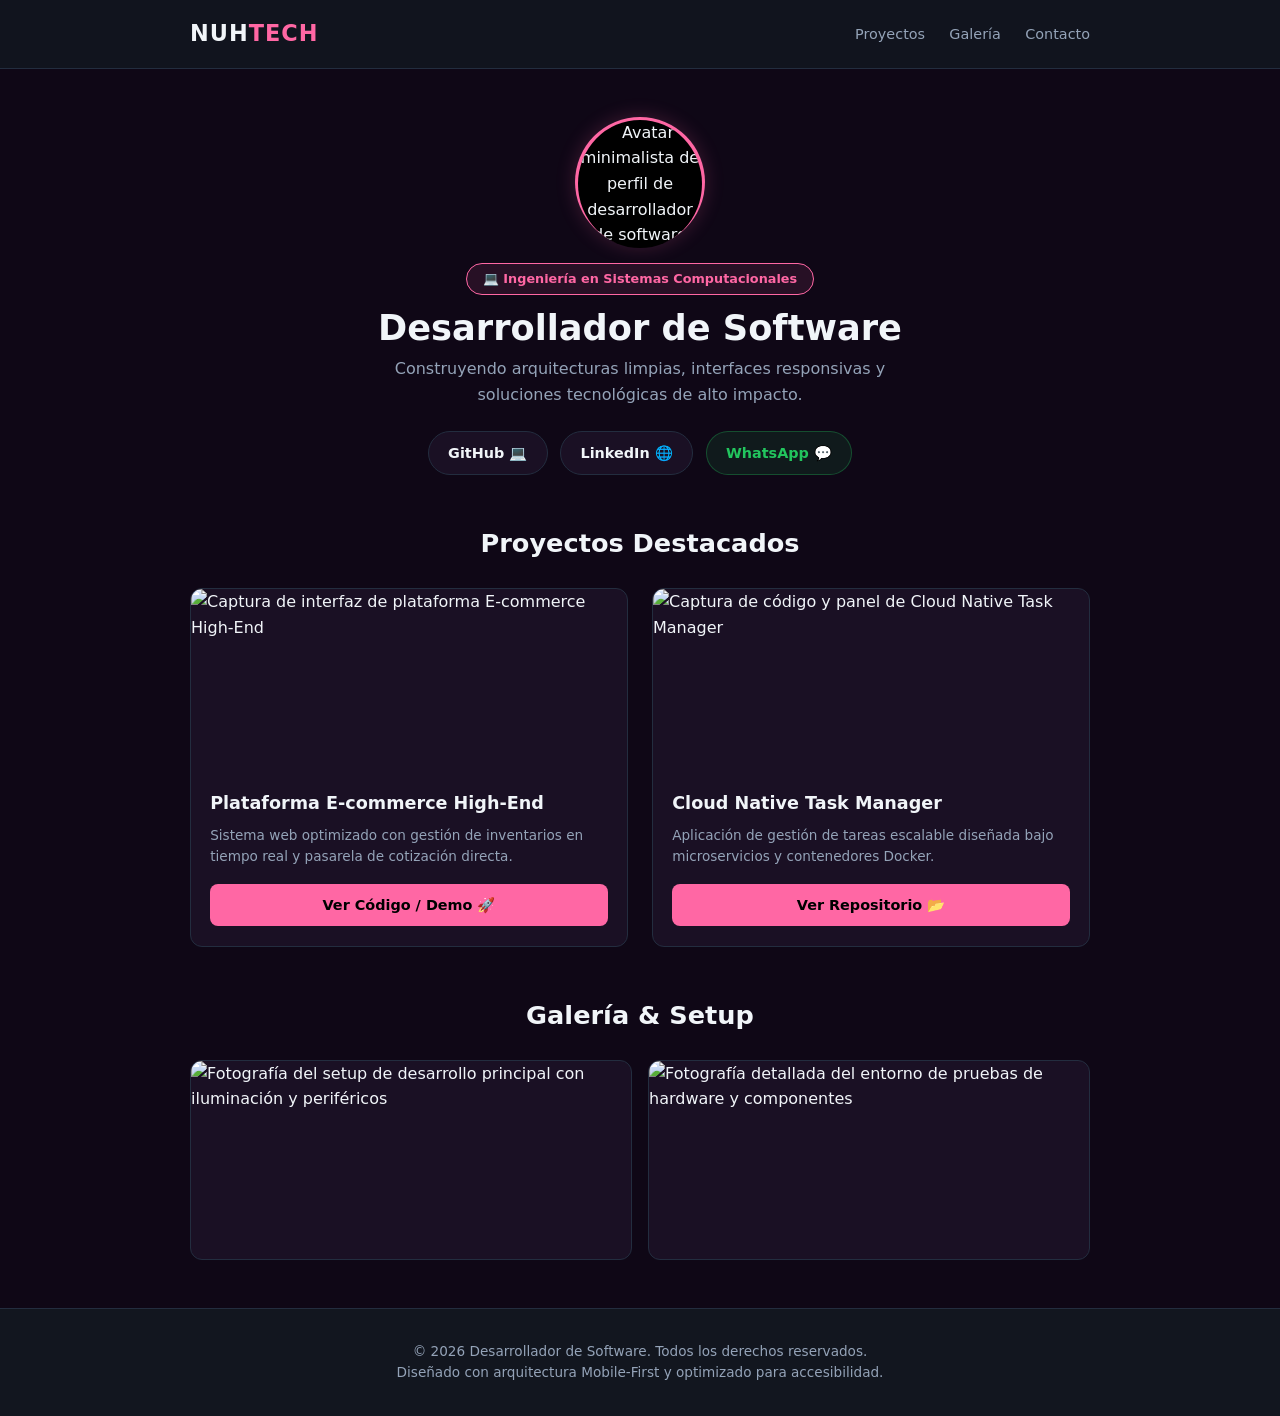
==== index.html @ 7d1e56e8 "estructura inicial HTML y estilos responsivos del BioLink" ====
<!DOCTYPE html>
<html lang="es">
<head>
  <meta charset="UTF-8">
  <meta name="viewport" content="width=device-width, initial-scale=1.0">
  <title>BioLink | Desarrollador de Software & Tech</title>
  <link rel="stylesheet" href="styles.css">
  <link rel="icon" type="image/png" sizes="16x16" href="docs/favicon-16x16.png">
</head>
<body>

  <!-- BARRA DE NAVEGACIÓN -->
  <header class="navbar">
    <div class="container nav-container">
      <a href="#" class="logo" aria-label="Inicio NUH TECH">NUH<span>TECH</span></a>
      <nav class="nav-links" aria-label="Menú de acceso rápido">
        <a href="#proyectos">Proyectos</a>
        <a href="#galeria">Galería</a>
        <a href="#contacto">Contacto</a>
      </nav>
    </div>
  </header>

  <!-- CONTENIDO PRINCIPAL ACCESIBLE -->
  <main class="main-bio container">

    <!-- ENCABEZADO / PERFIL PRINCIPAL -->
    <header class="profile-section" aria-label="Perfil del desarrollador">
      <div class="avatar-container">
        <img src="https://images.unsplash.com/photo-1535713875002-d1d0cf377fde?w=400&q=80" alt="Avatar minimalista de perfil de desarrollador de software" class="profile-avatar">
      </div>
      <div class="profile-info">
        <span class="badge">💻 Ingeniería en Sistemas Computacionales</span>
        <h1>Desarrollador de Software</h1>
        <p>Construyendo arquitecturas limpias, interfaces responsivas y soluciones tecnológicas de alto impacto.</p>
      </div>
      
      <!-- Redes Sociales Principales -->
      <div class="social-links" aria-label="Enlaces a redes sociales">
        <a href="https://github.com" target="_blank" class="social-btn" aria-label="Visitar perfil de GitHub">GitHub 💻</a>
        <a href="https://linkedin.com" target="_blank" class="social-btn" aria-label="Visitar perfil de LinkedIn">LinkedIn 🌐</a>
        <a href="https://wa.me/3311962178" target="_blank" class="social-btn social-whatsapp" aria-label="Contactar por WhatsApp">WhatsApp 💬</a>
      </div>
    </header>

    <!-- SECCIÓN DE PROYECTOS -->
    <section class="projects-section" id="proyectos" aria-labelledby="titulo-proyectos">
      <h2 class="section-title" id="titulo-proyectos">Proyectos Destacados</h2>
      <div class="projects-grid">
        
        <!-- Proyecto 1 -->
        <article class="project-card">
          <img src="https://images.unsplash.com/photo-1587202372775-e229f172b9d7?w=500&q=80" alt="Captura de interfaz de plataforma E-commerce High-End" class="project-img">
          <div class="project-content">
            <h3>Plataforma E-commerce High-End</h3>
            <p>Sistema web optimizado con gestión de inventarios en tiempo real y pasarela de cotización directa.</p>
            <a href="https://github.com" target="_blank" class="btn btn-primary" aria-label="Ver código o demo de la plataforma E-commerce">Ver Código / Demo 🚀</a>
          </div>
        </article>

        <!-- Proyecto 2 -->
        <article class="project-card">
          <img src="https://images.unsplash.com/photo-1555680202-c86f0e12f086?w=500&q=80" alt="Captura de código y panel de Cloud Native Task Manager" class="project-img">
          <div class="project-content">
            <h3>Cloud Native Task Manager</h3>
            <p>Aplicación de gestión de tareas escalable diseñada bajo microservicios y contenedores Docker.</p>
            <a href="https://github.com" target="_blank" class="btn btn-primary" aria-label="Ver repositorio en GitHub de Cloud Native Task Manager">Ver Repositorio 📂</a>
          </div>
        </article>

      </div>
    </section>

    <!-- SECCIÓN DE GALERÍA VISUAL -->
    <section class="gallery-section" id="galeria" aria-labelledby="titulo-galeria">
      <h2 class="section-title" id="titulo-galeria">Galería & Setup</h2>
      <div class="gallery-grid" aria-label="Galería fotográfica del entorno de trabajo">
        <div class="gallery-item">
          <img src="https://images.unsplash.com/photo-1587829741301-dc798b83add3?w=500&q=80" alt="Fotografía del setup de desarrollo principal con iluminación y periféricos">
        </div>
        <div class="gallery-item">
          <img src="https://images.unsplash.com/photo-1615663245857-ac93bb7c39e7?w=500&q=80" alt="Fotografía detallada del entorno de pruebas de hardware y componentes">
        </div>
      </div>
    </section>

  </main>

  <!-- PIE DE PÁGINA -->
  <footer id="contacto">
    <div class="container footer-content">
      <p>&copy; 2026 Desarrollador de Software. Todos los derechos reservados.</p>
      <p>Diseñado con arquitectura Mobile-First y optimizado para accesibilidad.</p>
    </div>
  </footer>

</body>
</html>
---- styles.css ----
/* ==========================================
   1. VARIABLES Y RESET (MOBILE-FIRST)
   ========================================== */
:root {
  --bg-primary: #0f0716;
  --bg-secondary: #12161f;
  --bg-card: #1a1024;
  --accent-pink: #ff67a4;
  --accent-cyan: #ff67a4;
  --text-main: #f1f5f9;
  --text-muted: #94a3b8;
  --border-color: #232d3f;
  --success-color: #22c55e;
  --font-family: system-ui, -apple-system, BlinkMacSystemFont, 'Segoe UI', Roboto, sans-serif;
  --transition: all 0.25s ease-in-out;
}

* {
  margin: 0;
  padding: 0;
  box-sizing: border-box;
}

body {
  background-color: var(--bg-primary);
  color: var(--text-main);
  font-family: var(--font-family);
  line-height: 1.6;
}

.container {
  width: 90%;
  max-width: 900px;
  margin: 0 auto;
}

/* --- NAVBAR --- */
.navbar {
  background-color: rgba(18, 22, 31, 0.95);
  backdrop-filter: blur(10px);
  position: sticky;
  top: 0;
  z-index: 100;
  border-bottom: 1px solid var(--border-color);
  padding: 1rem 0;
}

.nav-container {
  display: flex;
  justify-content: space-between;
  align-items: center;
}

.logo {
  font-size: 1.4rem;
  font-weight: 800;
  color: var(--text-main);
  text-decoration: none;
  letter-spacing: 1px;
}

.logo span {
  color: var(--accent-pink);
}

.nav-links a {
  color: var(--text-muted);
  text-decoration: none;
  margin-left: 1.2rem;
  font-size: 0.9rem;
  transition: var(--transition);
}

.nav-links a:hover {
  color: var(--accent-pink);
}

/* --- CONTENEDOR PRINCIPAL (BIO-LINK) --- */
.main-bio {
  padding: 3rem 0;
  display: flex;
  flex-direction: column;
  gap: 3rem;
}

/* --- SECCIÓN PERFIL --- */
.profile-section {
  text-align: center;
  display: flex;
  flex-direction: column;
  align-items: center;
  gap: 1rem;
}

.avatar-container {
  width: 130px;
  height: 130px;
  border-radius: 50%;
  padding: 3px;
  background: linear-gradient(135deg, var(--accent-pink), var(--accent-pink));
  box-shadow: 0 0 20px rgba(255, 103, 164, 0.2);
}

.profile-avatar {
  width: 100%;
  height: 100%;
  border-radius: 50%;
  object-fit: cover;
  background-color: #000;
}

.badge {
  background-color: rgba(255, 103, 164, 0.1);
  color: var(--accent-pink);
  border: 1px solid var(--accent-pink);
  padding: 0.3rem 1rem;
  border-radius: 20px;
  font-size: 0.8rem;
  font-weight: 600;
  display: inline-block;
}

.profile-info h1 {
  font-size: 2.2rem;
  font-weight: 800;
  margin-top: 0.3rem;
}

.profile-info p {
  color: var(--text-muted);
  max-width: 500px;
  margin: 0 auto;
  font-size: 1rem;
}

.social-links {
  display: flex;
  gap: 0.8rem;
  justify-content: center;
  flex-wrap: wrap;
  margin-top: 0.5rem;
}

.social-btn {
  background-color: var(--bg-card);
  color: var(--text-main);
  border: 1px solid var(--border-color);
  padding: 0.6rem 1.2rem;
  border-radius: 25px;
  text-decoration: none;
  font-weight: 600;
  font-size: 0.9rem;
  transition: var(--transition);
}

.social-btn:hover {
  border-color: var(--accent-pink);
  color: var(--accent-pink);
  transform: translateY(-2px);
}

.social-whatsapp {
  background-color: rgba(34, 197, 94, 0.1);
  border-color: rgba(34, 197, 94, 0.3);
  color: var(--success-color);
}

.social-whatsapp:hover {
  border-color: var(--success-color);
  color: #fff;
  background-color: var(--success-color);
}

/* --- SECCIÓN TÍTULOS --- */
.section-title {
  text-align: center;
  font-size: 1.6rem;
  margin-bottom: 1.5rem;
  font-weight: 700;
}

/* --- CSS GRID PARA PROYECTOS (MOBILE-FIRST: 1 COLUMNA) --- */
.projects-grid {
  display: grid;
  grid-template-columns: 1fr;
  gap: 1.5rem;
}

.project-card {
  background-color: var(--bg-card);
  border: 1px solid var(--border-color);
  border-radius: 12px;
  overflow: hidden;
  display: flex;
  flex-direction: column;
  transition: var(--transition);
}

.project-card:hover {
  transform: translateY(-4px);
  border-color: var(--accent-pink);
  box-shadow: 0 10px 25px rgba(0, 0, 0, 0.4);
}

.project-img {
  width: 100%;
  height: 180px;
  object-fit: cover;
}

.project-content {
  padding: 1.2rem;
  display: flex;
  flex-direction: column;
  gap: 0.5rem;
  flex-grow: 1;
}

.project-content h3 {
  font-size: 1.1rem;
}

.project-content p {
  color: var(--text-muted);
  font-size: 0.85rem;
  margin-bottom: 0.5rem;
}

.btn {
  padding: 0.6rem 1.2rem;
  border-radius: 8px;
  text-decoration: none;
  font-weight: 700;
  text-align: center;
  font-size: 0.9rem;
  transition: var(--transition);
}

.btn-primary {
  background-color: var(--accent-pink);
  color: #000;
  display: block;
  margin-top: auto;
}

.btn-primary:hover {
  opacity: 0.85;
  box-shadow: 0 4px 15px rgba(255, 103, 164, 0.3);
}

/* --- CSS GRID PARA GALERÍA (MOBILE-FIRST: 1 COLUMNA) --- */
.gallery-grid {
  display: grid;
  grid-template-columns: 1fr;
  gap: 1rem;
}

.gallery-item {
  border-radius: 12px;
  overflow: hidden;
  border: 1px solid var(--border-color);
  background-color: var(--bg-card);
  height: 200px;
}

.gallery-item img {
  width: 100%;
  height: 100%;
  object-fit: cover;
  transition: var(--transition);
}

.gallery-item img:hover {
  transform: scale(1.03);
}

/* --- FOOTER --- */
footer {
  text-align: center;
  padding: 2rem 0;
  background-color: var(--bg-secondary);
  color: var(--text-muted);
  border-top: 1px solid var(--border-color);
  font-size: 0.85rem;
}

/* ==========================================
   MEDIA QUERY (A PARTIR DE 768px: 2 COLUMNAS)
   ========================================== */
@media (min-width: 768px) {
  .projects-grid {
    grid-template-columns: repeat(2, 1fr);
  }

  .gallery-grid {
    grid-template-columns: repeat(2, 1fr);
  }
}
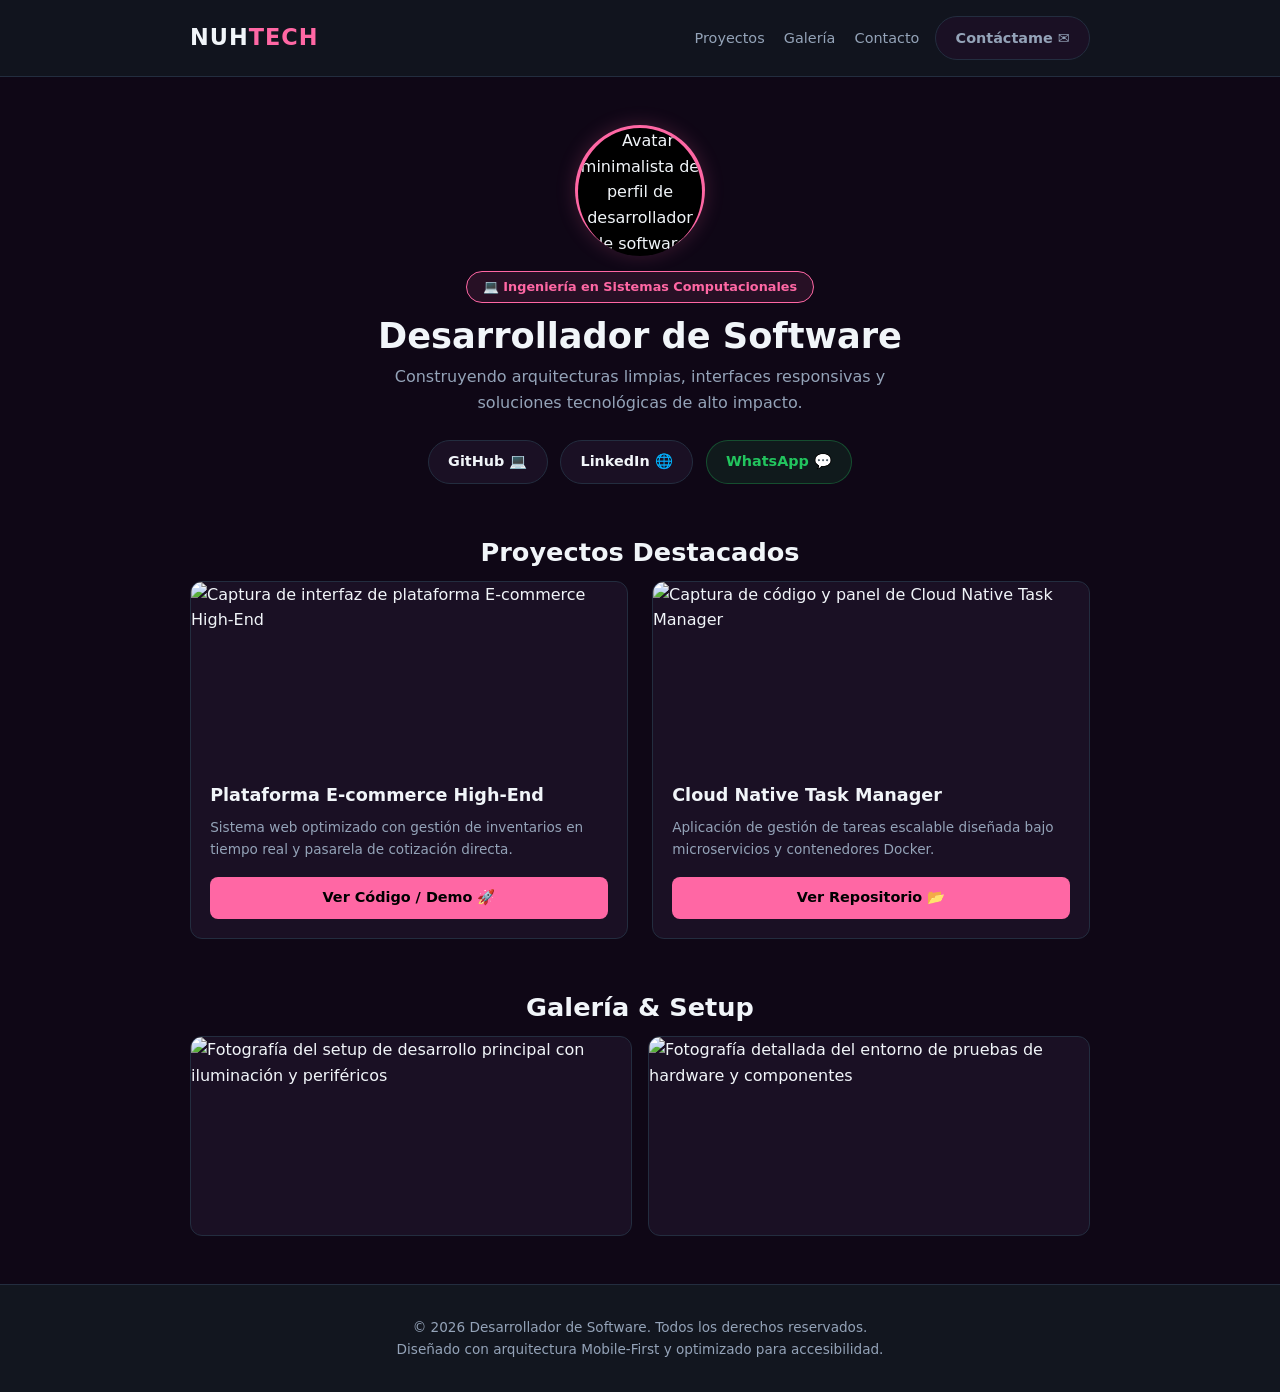
==== commit d2e43cb2: "boton de contacto" ====
--- a/index.html
+++ b/index.html
@@ -16,7 +16,7 @@
       <nav class="nav-links" aria-label="Menú de acceso rápido">
         <a href="#proyectos">Proyectos</a>
         <a href="#galeria">Galería</a>
-        <a href="#contacto">Contacto</a>
+        <a href="contacto.html">Contacto</a>
       </nav>
     </div>
   </header>
@@ -94,5 +94,6 @@
     </div>
   </footer>
 
+  <script src="main.js"></script>
 </body>
-</html>+</html>
--- a/styles.css
+++ b/styles.css
@@ -63,6 +63,11 @@
   color: var(--accent-pink);
 }
 
+.nav-links {
+  display: flex;
+  align-items: center;
+}
+
 .nav-links a {
   color: var(--text-muted);
   text-decoration: none;
@@ -71,7 +76,8 @@
   transition: var(--transition);
 }
 
-.nav-links a:hover {
+.nav-links a:hover,
+.nav-links a.active {
   color: var(--accent-pink);
 }
 
@@ -175,7 +181,7 @@
 .section-title {
   text-align: center;
   font-size: 1.6rem;
-  margin-bottom: 1.5rem;
+  margin-bottom: 0.5rem;
   font-weight: 700;
 }
 
@@ -272,6 +278,70 @@
 
 .gallery-item img:hover {
   transform: scale(1.03);
+}
+
+/* --- FORMULARIO DE CONTACTO --- */
+.contact-section {
+  max-width: 600px;
+  margin: 0 auto;
+  width: 100%;
+}
+
+.contact-subtitle {
+  text-align: center;
+  color: var(--text-muted);
+  margin-bottom: 2rem;
+  font-size: 0.95rem;
+}
+
+.contact-form {
+  background-color: var(--bg-card);
+  border: 1px solid var(--border-color);
+  padding: 2rem;
+  border-radius: 12px;
+  display: flex;
+  flex-direction: column;
+  gap: 1.2rem;
+  box-shadow: 0 10px 25px rgba(0, 0, 0, 0.3);
+}
+
+.form-group {
+  display: flex;
+  flex-direction: column;
+  gap: 0.4rem;
+}
+
+.form-group label {
+  font-size: 0.9rem;
+  font-weight: 600;
+  color: var(--text-main);
+}
+
+.form-group input,
+.form-group textarea {
+  width: 100%;
+  padding: 0.8rem;
+  border-radius: 8px;
+  background-color: var(--bg-secondary);
+  border: 1px solid var(--border-color);
+  color: var(--text-main);
+  font-family: var(--font-family);
+  font-size: 0.95rem;
+  transition: var(--transition);
+}
+
+.form-group input:focus,
+.form-group textarea:focus {
+  outline: none;
+  border-color: var(--accent-pink);
+  box-shadow: 0 0 8px rgba(255, 103, 164, 0.3);
+}
+
+.btn-block {
+  width: 100%;
+  border: none;
+  cursor: pointer;
+  padding: 0.8rem;
 }
 
 /* --- FOOTER --- */
@@ -295,4 +365,4 @@
   .gallery-grid {
     grid-template-columns: repeat(2, 1fr);
   }
-}+}
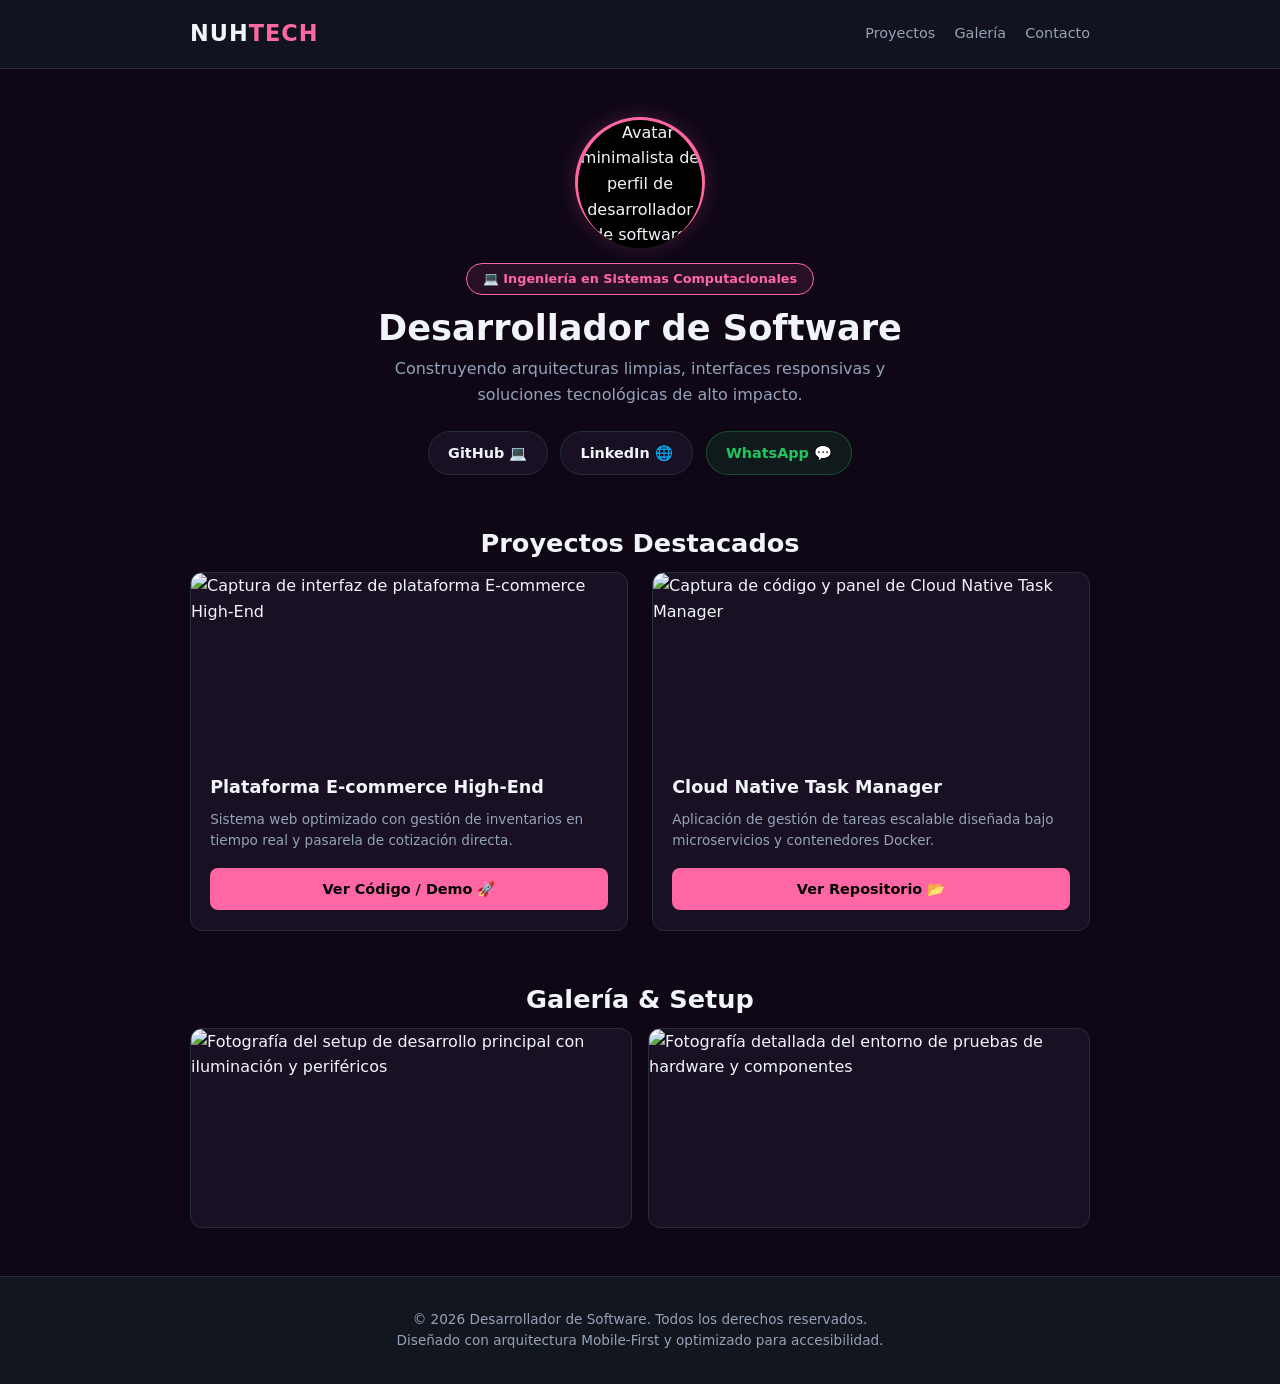
==== commit c1982ba9: "icon y boton mejorado" ====
--- a/index.html
+++ b/index.html
@@ -5,7 +5,7 @@
   <meta name="viewport" content="width=device-width, initial-scale=1.0">
   <title>BioLink | Desarrollador de Software & Tech</title>
   <link rel="stylesheet" href="styles.css">
-  <link rel="icon" type="image/png" sizes="16x16" href="docs/favicon-16x16.png">
+  <link rel="icon" type="image/png" sizes="16x16" href="docs/favicon-16x16.ico">
 </head>
 <body>
 
